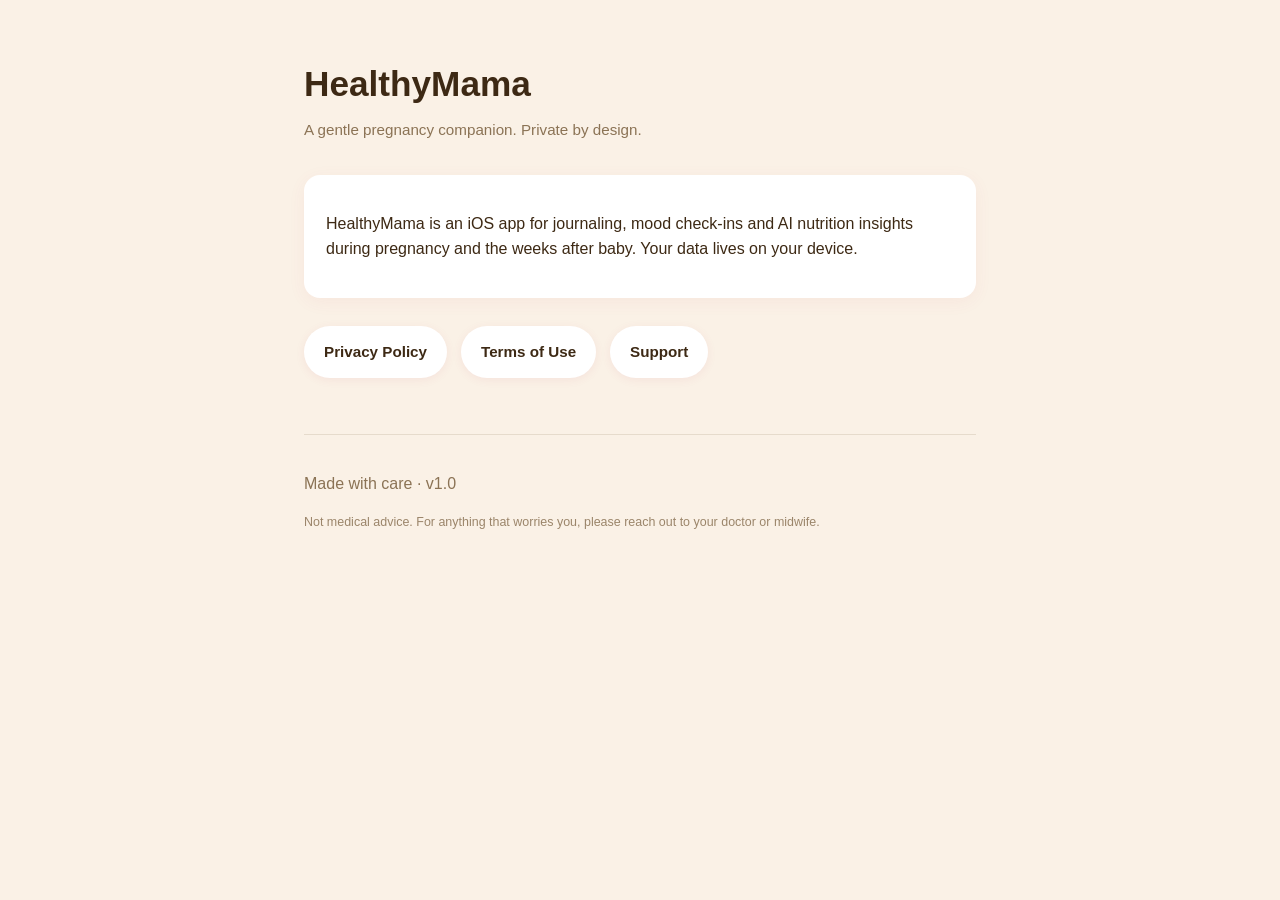
==== index.html @ 72d61ea1 "Initial site: index, privacy, terms, support" ====
<!DOCTYPE html>
<html lang="en">
<head>
<meta charset="UTF-8">
<meta name="viewport" content="width=device-width,initial-scale=1">
<title>HealthyMama</title>
<link rel="stylesheet" href="style.css">
</head>
<body>
<main class="wrap">
  <header>
    <h1>HealthyMama</h1>
    <p class="tag">A gentle pregnancy companion. Private by design.</p>
  </header>

  <section class="card">
    <p>HealthyMama is an iOS app for journaling, mood check-ins and AI nutrition insights during pregnancy and the weeks after baby. Your data lives on your device.</p>
  </section>

  <nav class="links">
    <a href="privacy.html">Privacy Policy</a>
    <a href="terms.html">Terms of Use</a>
    <a href="support.html">Support</a>
  </nav>

  <footer>
    <p>Made with care · v1.0</p>
    <p class="fine">Not medical advice. For anything that worries you, please reach out to your doctor or midwife.</p>
  </footer>
</main>
</body>
</html>
---- style.css ----
/* HealthyMama legal site — soft cream + deep rose */
:root {
  --cream:  #FAF1E6;
  --rose:   #C44569;
  --pink:   #F4B6C2;
  --taupe:  #8B7355;
  --dark:   #3D2914;
  --blush:  #F8E4E1;
}

* { box-sizing: border-box; }

html, body {
  margin: 0;
  padding: 0;
  font-family: -apple-system, BlinkMacSystemFont, "Segoe UI", "Helvetica Neue", Arial, sans-serif;
  -webkit-font-smoothing: antialiased;
  background: var(--cream);
  color: var(--dark);
  line-height: 1.6;
}

.wrap {
  max-width: 720px;
  margin: 0 auto;
  padding: 48px 24px 80px;
}

header { margin-bottom: 32px; }

header h1 {
  font-size: 2.2rem;
  margin: 8px 0 6px;
  color: var(--dark);
}

.tag {
  margin: 0;
  color: var(--taupe);
  font-size: 0.95rem;
}

.back {
  display: inline-block;
  text-decoration: none;
  color: var(--rose);
  font-weight: 600;
  font-size: 0.9rem;
  margin-bottom: 8px;
}
.back:hover { text-decoration: underline; }

.card {
  background: white;
  border-radius: 16px;
  padding: 20px 22px;
  margin-bottom: 28px;
  box-shadow: 0 4px 18px rgba(196, 69, 105, 0.06);
}

h2 {
  margin-top: 36px;
  margin-bottom: 8px;
  font-size: 1.25rem;
  color: var(--dark);
}

p, li { font-size: 1rem; }

ul {
  padding-left: 20px;
  margin: 8px 0 16px;
}

a {
  color: var(--rose);
}

.links {
  display: flex;
  gap: 14px;
  flex-wrap: wrap;
  margin: 24px 0;
}

.links a {
  display: inline-block;
  background: white;
  padding: 14px 20px;
  border-radius: 999px;
  text-decoration: none;
  color: var(--dark);
  font-weight: 600;
  font-size: 0.95rem;
  box-shadow: 0 2px 10px rgba(196, 69, 105, 0.08);
  transition: transform 0.15s ease;
}
.links a:hover {
  transform: translateY(-1px);
  color: var(--rose);
}

details {
  background: white;
  border-radius: 12px;
  padding: 14px 18px;
  margin-bottom: 10px;
  box-shadow: 0 2px 10px rgba(196, 69, 105, 0.04);
}
details summary {
  cursor: pointer;
  font-weight: 600;
  color: var(--dark);
}
details[open] summary { color: var(--rose); }
details p { margin-top: 10px; }

footer {
  margin-top: 56px;
  padding-top: 20px;
  border-top: 1px solid rgba(139, 115, 85, 0.18);
  color: var(--taupe);
  font-size: 0.85rem;
}

.fine { font-size: 0.78rem; opacity: 0.85; }

@media (max-width: 480px) {
  .wrap { padding: 32px 18px 60px; }
  header h1 { font-size: 1.8rem; }
}
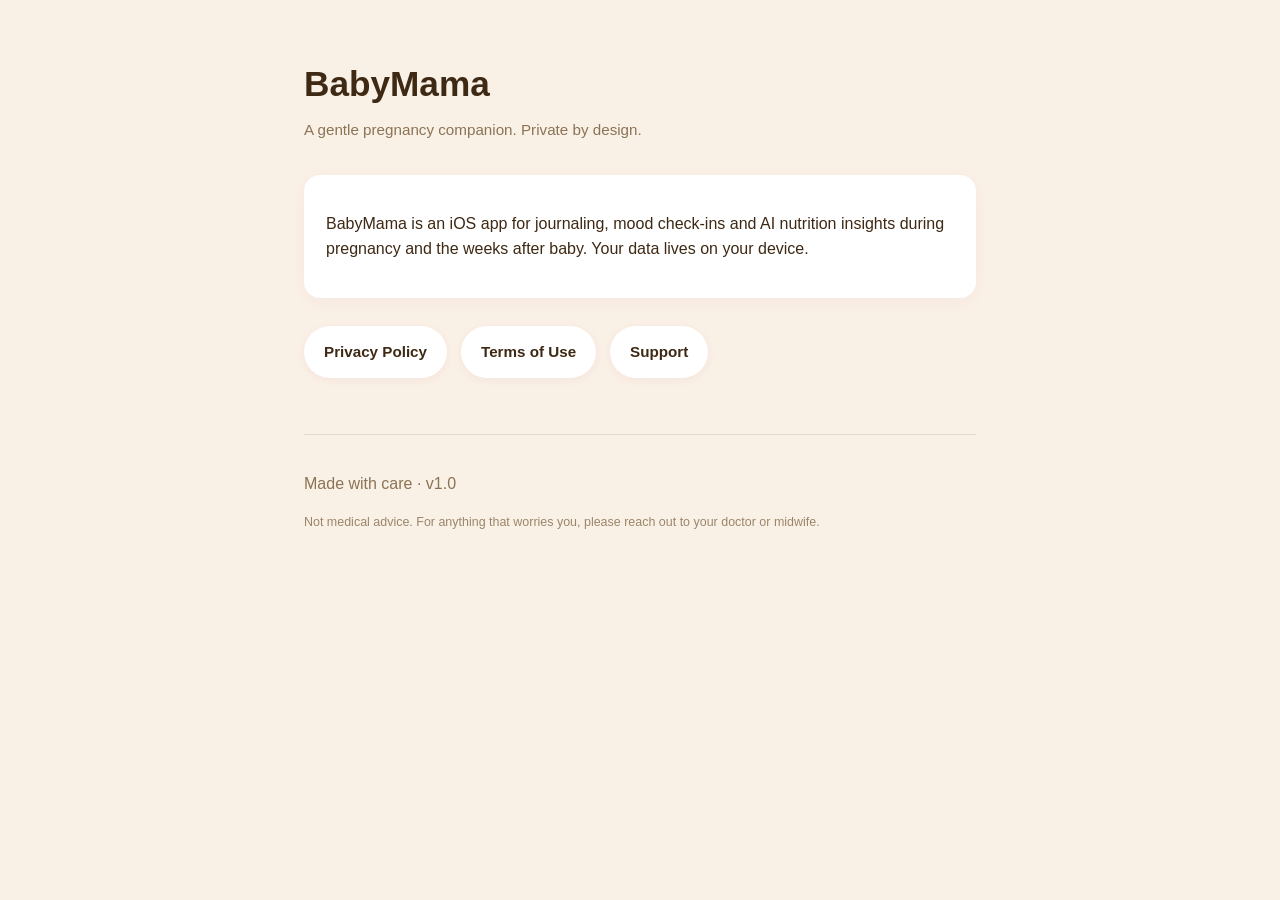
==== commit afad527f: "rebrand: HealthyMama -> BabyMama" ====
--- a/index.html
+++ b/index.html
@@ -3,18 +3,18 @@
 <head>
 <meta charset="UTF-8">
 <meta name="viewport" content="width=device-width,initial-scale=1">
-<title>HealthyMama</title>
+<title>BabyMama</title>
 <link rel="stylesheet" href="style.css">
 </head>
 <body>
 <main class="wrap">
   <header>
-    <h1>HealthyMama</h1>
+    <h1>BabyMama</h1>
     <p class="tag">A gentle pregnancy companion. Private by design.</p>
   </header>
 
   <section class="card">
-    <p>HealthyMama is an iOS app for journaling, mood check-ins and AI nutrition insights during pregnancy and the weeks after baby. Your data lives on your device.</p>
+    <p>BabyMama is an iOS app for journaling, mood check-ins and AI nutrition insights during pregnancy and the weeks after baby. Your data lives on your device.</p>
   </section>
 
   <nav class="links">
--- a/style.css
+++ b/style.css
@@ -1,4 +1,4 @@
-/* HealthyMama legal site — soft cream + deep rose */
+/* BabyMama legal site — soft cream + deep rose */
 :root {
   --cream:  #FAF1E6;
   --rose:   #C44569;
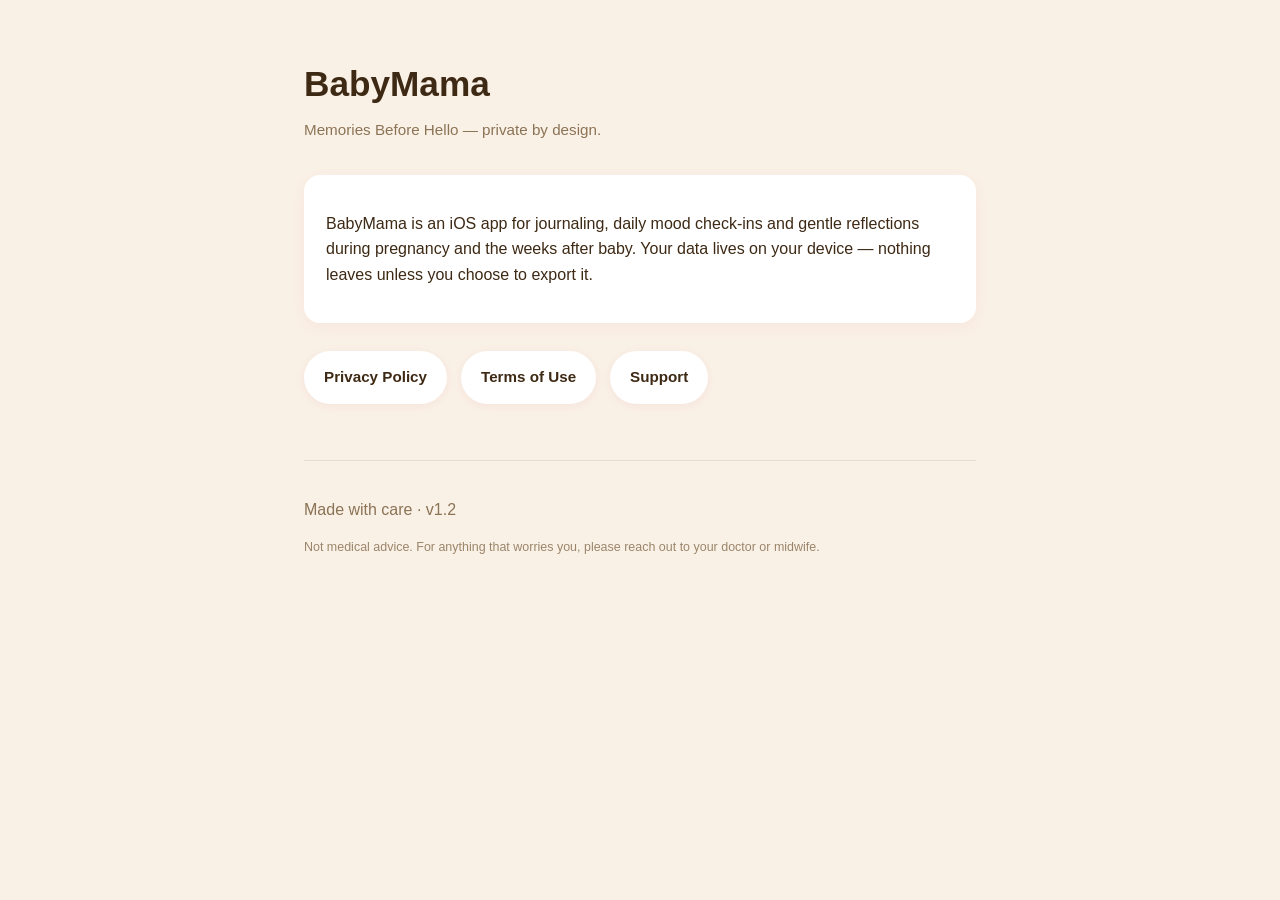
==== commit 2dc770f4: "fix: sync site with v1.2 free launch - Remove false HealthKit write-back / mindful minutes claim fro" ====
--- a/index.html
+++ b/index.html
@@ -10,11 +10,11 @@
 <main class="wrap">
   <header>
     <h1>BabyMama</h1>
-    <p class="tag">A gentle pregnancy companion. Private by design.</p>
+    <p class="tag">Memories Before Hello — private by design.</p>
   </header>
 
   <section class="card">
-    <p>BabyMama is an iOS app for journaling, mood check-ins and AI nutrition insights during pregnancy and the weeks after baby. Your data lives on your device.</p>
+    <p>BabyMama is an iOS app for journaling, daily mood check-ins and gentle reflections during pregnancy and the weeks after baby. Your data lives on your device — nothing leaves unless you choose to export it.</p>
   </section>
 
   <nav class="links">
@@ -24,7 +24,7 @@
   </nav>
 
   <footer>
-    <p>Made with care · v1.0</p>
+    <p>Made with care · v1.2</p>
     <p class="fine">Not medical advice. For anything that worries you, please reach out to your doctor or midwife.</p>
   </footer>
 </main>
